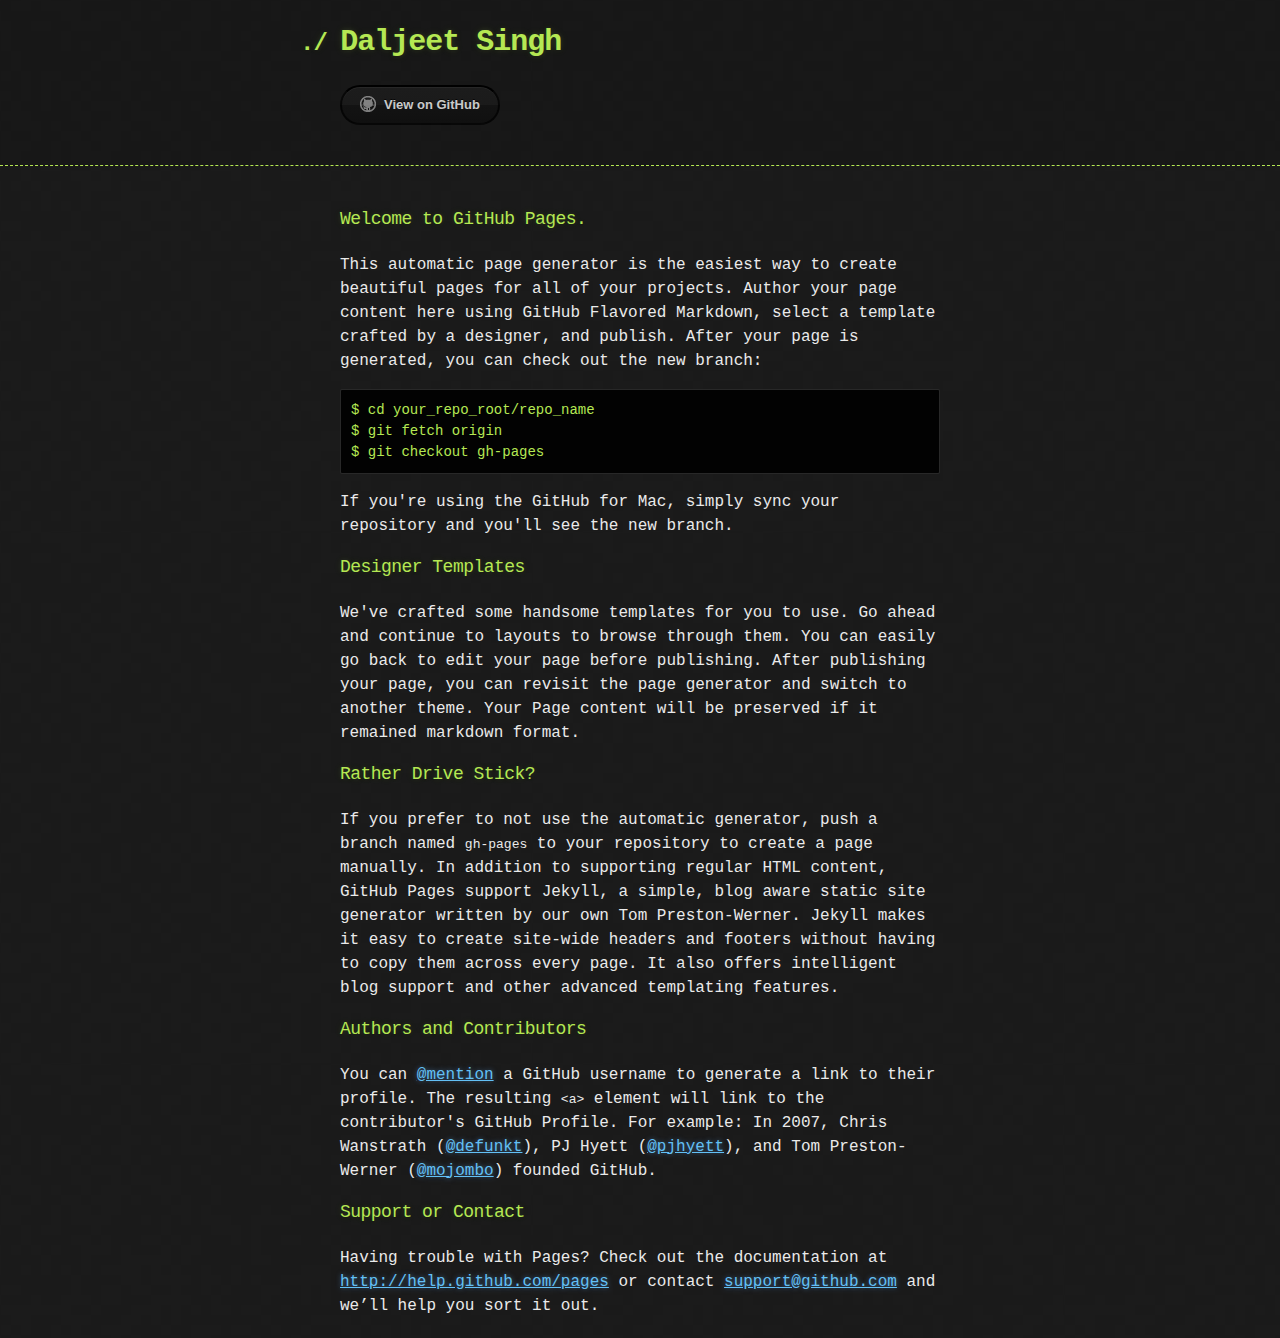
==== index.html @ 8e5ba6e2 "Replace master branch with page content via GitHub" ====
<!DOCTYPE html>
<html>
  <head>
    <meta charset='utf-8'>
    <meta http-equiv="X-UA-Compatible" content="chrome=1">

    <link rel="stylesheet" type="text/css" href="stylesheets/stylesheet.css" media="screen" />
    <link rel="stylesheet" type="text/css" href="stylesheets/pygment_trac.css" media="screen" />
    <link rel="stylesheet" type="text/css" href="stylesheets/print.css" media="print" />

    <title>Daljeet Singh by daljeet-singh</title>
  </head>

  <body>

    <header>
      <div class="container">
        <h1>Daljeet Singh</h1>
        <h2></h2>

        <section id="downloads">
          <a href="https://github.com/daljeet-singh" class="btn btn-github"><span class="icon"></span>View on GitHub</a>
        </section>
      </div>
    </header>

    <div class="container">
      <section id="main_content">
        <h3>
<a name="welcome-to-github-pages" class="anchor" href="#welcome-to-github-pages"><span class="octicon octicon-link"></span></a>Welcome to GitHub Pages.</h3>

<p>This automatic page generator is the easiest way to create beautiful pages for all of your projects. Author your page content here using GitHub Flavored Markdown, select a template crafted by a designer, and publish. After your page is generated, you can check out the new branch:</p>

<pre><code>$ cd your_repo_root/repo_name
$ git fetch origin
$ git checkout gh-pages
</code></pre>

<p>If you're using the GitHub for Mac, simply sync your repository and you'll see the new branch.</p>

<h3>
<a name="designer-templates" class="anchor" href="#designer-templates"><span class="octicon octicon-link"></span></a>Designer Templates</h3>

<p>We've crafted some handsome templates for you to use. Go ahead and continue to layouts to browse through them. You can easily go back to edit your page before publishing. After publishing your page, you can revisit the page generator and switch to another theme. Your Page content will be preserved if it remained markdown format.</p>

<h3>
<a name="rather-drive-stick" class="anchor" href="#rather-drive-stick"><span class="octicon octicon-link"></span></a>Rather Drive Stick?</h3>

<p>If you prefer to not use the automatic generator, push a branch named <code>gh-pages</code> to your repository to create a page manually. In addition to supporting regular HTML content, GitHub Pages support Jekyll, a simple, blog aware static site generator written by our own Tom Preston-Werner. Jekyll makes it easy to create site-wide headers and footers without having to copy them across every page. It also offers intelligent blog support and other advanced templating features.</p>

<h3>
<a name="authors-and-contributors" class="anchor" href="#authors-and-contributors"><span class="octicon octicon-link"></span></a>Authors and Contributors</h3>

<p>You can <a href="https://github.com/blog/821" class="user-mention">@mention</a> a GitHub username to generate a link to their profile. The resulting <code>&lt;a&gt;</code> element will link to the contributor's GitHub Profile. For example: In 2007, Chris Wanstrath (<a href="https://github.com/defunkt" class="user-mention">@defunkt</a>), PJ Hyett (<a href="https://github.com/pjhyett" class="user-mention">@pjhyett</a>), and Tom Preston-Werner (<a href="https://github.com/mojombo" class="user-mention">@mojombo</a>) founded GitHub.</p>

<h3>
<a name="support-or-contact" class="anchor" href="#support-or-contact"><span class="octicon octicon-link"></span></a>Support or Contact</h3>

<p>Having trouble with Pages? Check out the documentation at <a href="http://help.github.com/pages">http://help.github.com/pages</a> or contact <a href="mailto:support@github.com">support@github.com</a> and we’ll help you sort it out.</p>
      </section>
    </div>

    
  </body>
</html>
---- stylesheets/stylesheet.css ----
body {
  margin: 0;
  padding: 0;
  background: #151515 url("../images/bkg.png") 0 0;
  color: #eaeaea;
  font: 16px;
  line-height: 1.5;
  font-family: Monaco, "Bitstream Vera Sans Mono", "Lucida Console", Terminal, monospace;
}

/* General & 'Reset' Stuff */

.container {
  width: 90%;
  max-width: 600px;
  margin: 0 auto;
}

section {
  display: block;
  margin: 0 0 20px 0;
}

h1, h2, h3, h4, h5, h6 {
  margin: 0 0 20px;
}

li {
  line-height: 1.4 ;
}

/* Header, <header>
   header   - container
   h1       - project name
   h2       - project description
*/

header {
  background: rgba(0, 0, 0, 0.1);
  width: 100%;
  border-bottom: 1px dashed #b5e853;
  padding: 20px 0;
  margin: 0 0 40px 0;
}

header h1 {
  font-size: 30px;
  line-height: 1.5;
  margin: 0 0 0 -40px;
  font-weight: bold;
  font-family: Monaco, "Bitstream Vera Sans Mono", "Lucida Console", Terminal, monospace;
  color: #b5e853;
  text-shadow: 0 1px 1px rgba(0, 0, 0, 0.1),
               0 0 5px rgba(181, 232, 83, 0.1),
               0 0 10px rgba(181, 232, 83, 0.1);
  letter-spacing: -1px;
  -webkit-font-smoothing: antialiased;
}

header h1:before {
  content: "./ ";
  font-size: 24px;
}

header h2 {
  font-size: 18px;
  font-weight: 300;
  color: #666;
}

#downloads .btn {
  display: inline-block;
  text-align: center;
  margin: 0;
}

/* Main Content
*/

#main_content {
  width: 100%;
  -webkit-font-smoothing: antialiased;
}
section img {
  max-width: 100%
}

h1, h2, h3, h4, h5, h6 {
  font-weight: normal;
  font-family: Monaco, "Bitstream Vera Sans Mono", "Lucida Console", Terminal, monospace;
  color: #b5e853;
  letter-spacing: -0.03em;
  text-shadow: 0 1px 1px rgba(0, 0, 0, 0.1),
               0 0 5px rgba(181, 232, 83, 0.1),
               0 0 10px rgba(181, 232, 83, 0.1);
}

#main_content h1 {
  font-size: 30px;
}

#main_content h2 {
  font-size: 24px;
}

#main_content h3 {
  font-size: 18px;
}

#main_content h4 {
  font-size: 14px;
}

#main_content h5 {
  font-size: 12px;
  text-transform: uppercase;
  margin: 0 0 5px 0;
}

#main_content h6 {
  font-size: 12px;
  text-transform: uppercase;
  color: #999;
  margin: 0 0 5px 0;
}

dt {
  font-style: italic;
  font-weight: bold;
}

ul li {
  list-style: none;
}

ul li:before {
  content: ">>";
  font-family: Monaco, "Bitstream Vera Sans Mono", "Lucida Console", Terminal, monospace;
  font-size: 13px;
  color: #b5e853;
  margin-left: -37px;
  margin-right: 21px;
  line-height: 16px;
}

blockquote {
  color: #aaa;
  padding-left: 10px;
  border-left: 1px dotted #666;
}

pre {
  background: rgba(0, 0, 0, 0.9);
  border: 1px solid rgba(255, 255, 255, 0.15);
  padding: 10px;
  font-size: 14px;
  color: #b5e853;
  border-radius: 2px;
  -moz-border-radius: 2px;
  -webkit-border-radius: 2px;
  text-wrap: normal;
  overflow: auto;
  overflow-y: hidden;
}

table {
  width: 100%;
  margin: 0 0 20px 0;
}

th {
  text-align: left;
  border-bottom: 1px dashed #b5e853;
  padding: 5px 10px;
}

td {
  padding: 5px 10px;
}

hr {
  height: 0;
  border: 0;
  border-bottom: 1px dashed #b5e853;
  color: #b5e853;
}

/* Buttons
*/

.btn {
  display: inline-block;
  background: -webkit-linear-gradient(top, rgba(40, 40, 40, 0.3), rgba(35, 35, 35, 0.3) 50%, rgba(10, 10, 10, 0.3) 50%, rgba(0, 0, 0, 0.3));
  padding: 8px 18px;
  border-radius: 50px;
  border: 2px solid rgba(0, 0, 0, 0.7);
  border-bottom: 2px solid rgba(0, 0, 0, 0.7);
  border-top: 2px solid rgba(0, 0, 0, 1);
  color: rgba(255, 255, 255, 0.8);
  font-family: Helvetica, Arial, sans-serif;
  font-weight: bold;
  font-size: 13px;
  text-decoration: none;
  text-shadow: 0 -1px 0 rgba(0, 0, 0, 0.75);
  box-shadow: inset 0 1px 0 rgba(255, 255, 255, 0.05);
}

.btn:hover {
  background: -webkit-linear-gradient(top, rgba(40, 40, 40, 0.6), rgba(35, 35, 35, 0.6) 50%, rgba(10, 10, 10, 0.8) 50%, rgba(0, 0, 0, 0.8));
}

.btn .icon {
  display: inline-block;
  width: 16px;
  height: 16px;
  margin: 1px 8px 0 0;
  float: left;
}

.btn-github .icon {
  opacity: 0.6;
  background: url("../images/blacktocat.png") 0 0 no-repeat;
}

/* Links
   a, a:hover, a:visited
*/

a {
  color: #63c0f5;
  text-shadow: 0 0 5px rgba(104, 182, 255, 0.5);
}

/* Clearfix */

.cf:before, .cf:after {
  content:"";
  display:table;
}

.cf:after {
  clear:both;
}

.cf {
  zoom:1;
}
---- stylesheets/pygment_trac.css ----
.highlight .c { color: #999988; font-style: italic } /* Comment */
.highlight .err { color: #a61717; background-color: #e3d2d2 } /* Error */
.highlight .k { font-weight: bold } /* Keyword */
.highlight .o { font-weight: bold } /* Operator */
.highlight .cm { color: #999988; font-style: italic } /* Comment.Multiline */
.highlight .cp { color: #999999; font-weight: bold } /* Comment.Preproc */
.highlight .c1 { color: #999988; font-style: italic } /* Comment.Single */
.highlight .cs { color: #999999; font-weight: bold; font-style: italic } /* Comment.Special */
.highlight .gd { color: #000000; background-color: #ffdddd } /* Generic.Deleted */
.highlight .gd .x { color: #000000; background-color: #ffaaaa } /* Generic.Deleted.Specific */
.highlight .ge { font-style: italic } /* Generic.Emph */
.highlight .gr { color: #aa0000 } /* Generic.Error */
.highlight .gh { color: #999999 } /* Generic.Heading */
.highlight .gi { color: #000000; background-color: #ddffdd } /* Generic.Inserted */
.highlight .gi .x { color: #000000; background-color: #aaffaa } /* Generic.Inserted.Specific */
.highlight .go { color: #888888 } /* Generic.Output */
.highlight .gp { color: #555555 } /* Generic.Prompt */
.highlight .gs { font-weight: bold } /* Generic.Strong */
.highlight .gu { color: #800080; font-weight: bold; } /* Generic.Subheading */
.highlight .gt { color: #aa0000 } /* Generic.Traceback */
.highlight .kc { font-weight: bold } /* Keyword.Constant */
.highlight .kd { font-weight: bold } /* Keyword.Declaration */
.highlight .kn { font-weight: bold } /* Keyword.Namespace */
.highlight .kp { font-weight: bold } /* Keyword.Pseudo */
.highlight .kr { font-weight: bold } /* Keyword.Reserved */
.highlight .kt { color: #445588; font-weight: bold } /* Keyword.Type */
.highlight .m { color: #009999 } /* Literal.Number */
.highlight .s { color: #d14 } /* Literal.String */
.highlight .na { color: #008080 } /* Name.Attribute */
.highlight .nb { color: #0086B3 } /* Name.Builtin */
.highlight .nc { color: #445588; font-weight: bold } /* Name.Class */
.highlight .no { color: #008080 } /* Name.Constant */
.highlight .ni { color: #800080 } /* Name.Entity */
.highlight .ne { color: #990000; font-weight: bold } /* Name.Exception */
.highlight .nf { color: #990000; font-weight: bold } /* Name.Function */
.highlight .nn { color: #555555 } /* Name.Namespace */
.highlight .nt { color: #CBDFFF } /* Name.Tag */
.highlight .nv { color: #008080 } /* Name.Variable */
.highlight .ow { font-weight: bold } /* Operator.Word */
.highlight .w { color: #bbbbbb } /* Text.Whitespace */
.highlight .mf { color: #009999 } /* Literal.Number.Float */
.highlight .mh { color: #009999 } /* Literal.Number.Hex */
.highlight .mi { color: #009999 } /* Literal.Number.Integer */
.highlight .mo { color: #009999 } /* Literal.Number.Oct */
.highlight .sb { color: #d14 } /* Literal.String.Backtick */
.highlight .sc { color: #d14 } /* Literal.String.Char */
.highlight .sd { color: #d14 } /* Literal.String.Doc */
.highlight .s2 { color: #d14 } /* Literal.String.Double */
.highlight .se { color: #d14 } /* Literal.String.Escape */
.highlight .sh { color: #d14 } /* Literal.String.Heredoc */
.highlight .si { color: #d14 } /* Literal.String.Interpol */
.highlight .sx { color: #d14 } /* Literal.String.Other */
.highlight .sr { color: #009926 } /* Literal.String.Regex */
.highlight .s1 { color: #d14 } /* Literal.String.Single */
.highlight .ss { color: #990073 } /* Literal.String.Symbol */
.highlight .bp { color: #999999 } /* Name.Builtin.Pseudo */
.highlight .vc { color: #008080 } /* Name.Variable.Class */
.highlight .vg { color: #008080 } /* Name.Variable.Global */
.highlight .vi { color: #008080 } /* Name.Variable.Instance */
.highlight .il { color: #009999 } /* Literal.Number.Integer.Long */

.type-csharp .highlight .k { color: #0000FF }
.type-csharp .highlight .kt { color: #0000FF }
.type-csharp .highlight .nf { color: #000000; font-weight: normal }
.type-csharp .highlight .nc { color: #2B91AF }
.type-csharp .highlight .nn { color: #000000 }
.type-csharp .highlight .s { color: #A31515 }
.type-csharp .highlight .sc { color: #A31515 }
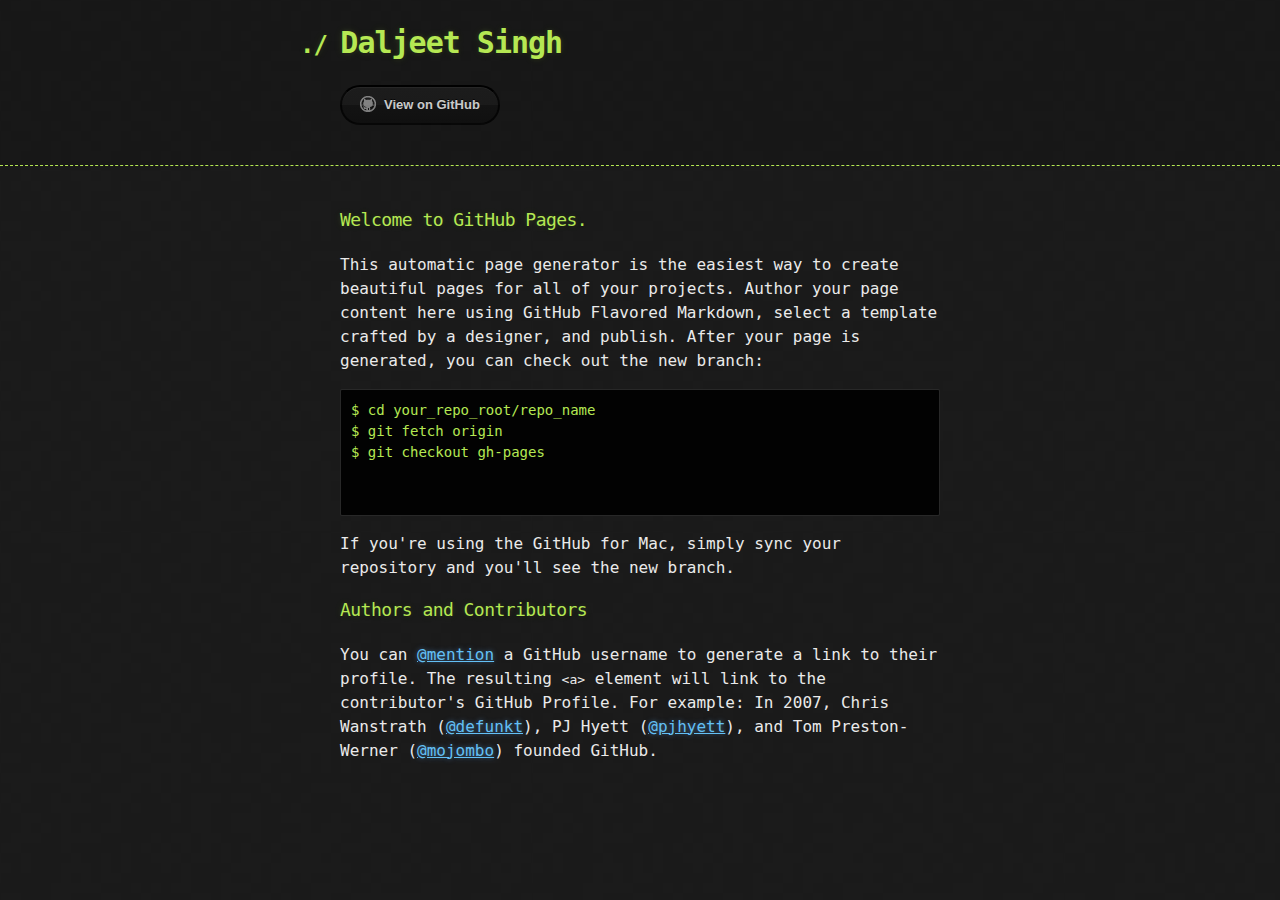
==== commit 103d176a: "index page." ====
--- a/index.html
+++ b/index.html
@@ -1,65 +1,43 @@
 <!DOCTYPE html>
-<html>
-  <head>
-    <meta charset='utf-8'>
-    <meta http-equiv="X-UA-Compatible" content="chrome=1">
-
-    <link rel="stylesheet" type="text/css" href="stylesheets/stylesheet.css" media="screen" />
-    <link rel="stylesheet" type="text/css" href="stylesheets/pygment_trac.css" media="screen" />
-    <link rel="stylesheet" type="text/css" href="stylesheets/print.css" media="print" />
-
-    <title>Daljeet Singh by daljeet-singh</title>
-  </head>
-
-  <body>
-
-    <header>
-      <div class="container">
-        <h1>Daljeet Singh</h1>
-        <h2></h2>
-
-        <section id="downloads">
-          <a href="https://github.com/daljeet-singh" class="btn btn-github"><span class="icon"></span>View on GitHub</a>
-        </section>
-      </div>
-    </header>
-
-    <div class="container">
-      <section id="main_content">
-        <h3>
-<a name="welcome-to-github-pages" class="anchor" href="#welcome-to-github-pages"><span class="octicon octicon-link"></span></a>Welcome to GitHub Pages.</h3>
-
-<p>This automatic page generator is the easiest way to create beautiful pages for all of your projects. Author your page content here using GitHub Flavored Markdown, select a template crafted by a designer, and publish. After your page is generated, you can check out the new branch:</p>
-
-<pre><code>$ cd your_repo_root/repo_name
+	<html>
+		<head>
+			<meta charset='utf-8'>
+			<meta http-equiv="X-UA-Compatible" content="chrome=1">
+			<link rel="stylesheet" type="text/css" href="stylesheets/stylesheet.css" media="screen" />
+			<link rel="stylesheet" type="text/css" href="stylesheets/pygment_trac.css" media="screen" />
+			<link rel="stylesheet" type="text/css" href="stylesheets/print.css" media="print" />
+			<title>Daljeet Singh by daljeet-singh</title>
+		</head>
+		<body>
+			<header>
+				<div class="container">
+					<h1>Daljeet Singh</h1>
+					<h2></h2>
+					<section id="downloads">
+						<a href="https://github.com/daljeet-singh" class="btn btn-github"><span class="icon"></span>View on GitHub</a>
+					</section>
+				</div>
+			</header>
+			<div class="container">
+				<section id="main_content">
+					<h3>
+						<a name="welcome-to-github-pages" class="anchor" href="#welcome-to-github-pages"><span class="octicon octicon-link"></span></a>Welcome to GitHub Pages.
+					</h3>
+					<p>This automatic page generator is the easiest way to create beautiful pages for all of your projects. Author your page content here using GitHub Flavored Markdown, select a template crafted by a designer, and publish. After your page is generated, you can check out the new branch:</p>
+					<pre>
+<code>$ cd your_repo_root/repo_name
 $ git fetch origin
 $ git checkout gh-pages
-</code></pre>
-
-<p>If you're using the GitHub for Mac, simply sync your repository and you'll see the new branch.</p>
-
-<h3>
-<a name="designer-templates" class="anchor" href="#designer-templates"><span class="octicon octicon-link"></span></a>Designer Templates</h3>
-
-<p>We've crafted some handsome templates for you to use. Go ahead and continue to layouts to browse through them. You can easily go back to edit your page before publishing. After publishing your page, you can revisit the page generator and switch to another theme. Your Page content will be preserved if it remained markdown format.</p>
-
-<h3>
-<a name="rather-drive-stick" class="anchor" href="#rather-drive-stick"><span class="octicon octicon-link"></span></a>Rather Drive Stick?</h3>
-
-<p>If you prefer to not use the automatic generator, push a branch named <code>gh-pages</code> to your repository to create a page manually. In addition to supporting regular HTML content, GitHub Pages support Jekyll, a simple, blog aware static site generator written by our own Tom Preston-Werner. Jekyll makes it easy to create site-wide headers and footers without having to copy them across every page. It also offers intelligent blog support and other advanced templating features.</p>
-
-<h3>
+</code>
+					</pre>
+					<p>If you're using the GitHub for Mac, simply sync your repository and you'll see the new branch.</p>
+					<h3>
 <a name="authors-and-contributors" class="anchor" href="#authors-and-contributors"><span class="octicon octicon-link"></span></a>Authors and Contributors</h3>
 
 <p>You can <a href="https://github.com/blog/821" class="user-mention">@mention</a> a GitHub username to generate a link to their profile. The resulting <code>&lt;a&gt;</code> element will link to the contributor's GitHub Profile. For example: In 2007, Chris Wanstrath (<a href="https://github.com/defunkt" class="user-mention">@defunkt</a>), PJ Hyett (<a href="https://github.com/pjhyett" class="user-mention">@pjhyett</a>), and Tom Preston-Werner (<a href="https://github.com/mojombo" class="user-mention">@mojombo</a>) founded GitHub.</p>
 
 <h3>
-<a name="support-or-contact" class="anchor" href="#support-or-contact"><span class="octicon octicon-link"></span></a>Support or Contact</h3>
-
-<p>Having trouble with Pages? Check out the documentation at <a href="http://help.github.com/pages">http://help.github.com/pages</a> or contact <a href="mailto:support@github.com">support@github.com</a> and we’ll help you sort it out.</p>
-      </section>
-    </div>
-
-    
-  </body>
-</html>+				</section>
+			</div>
+		</body>
+	</html>
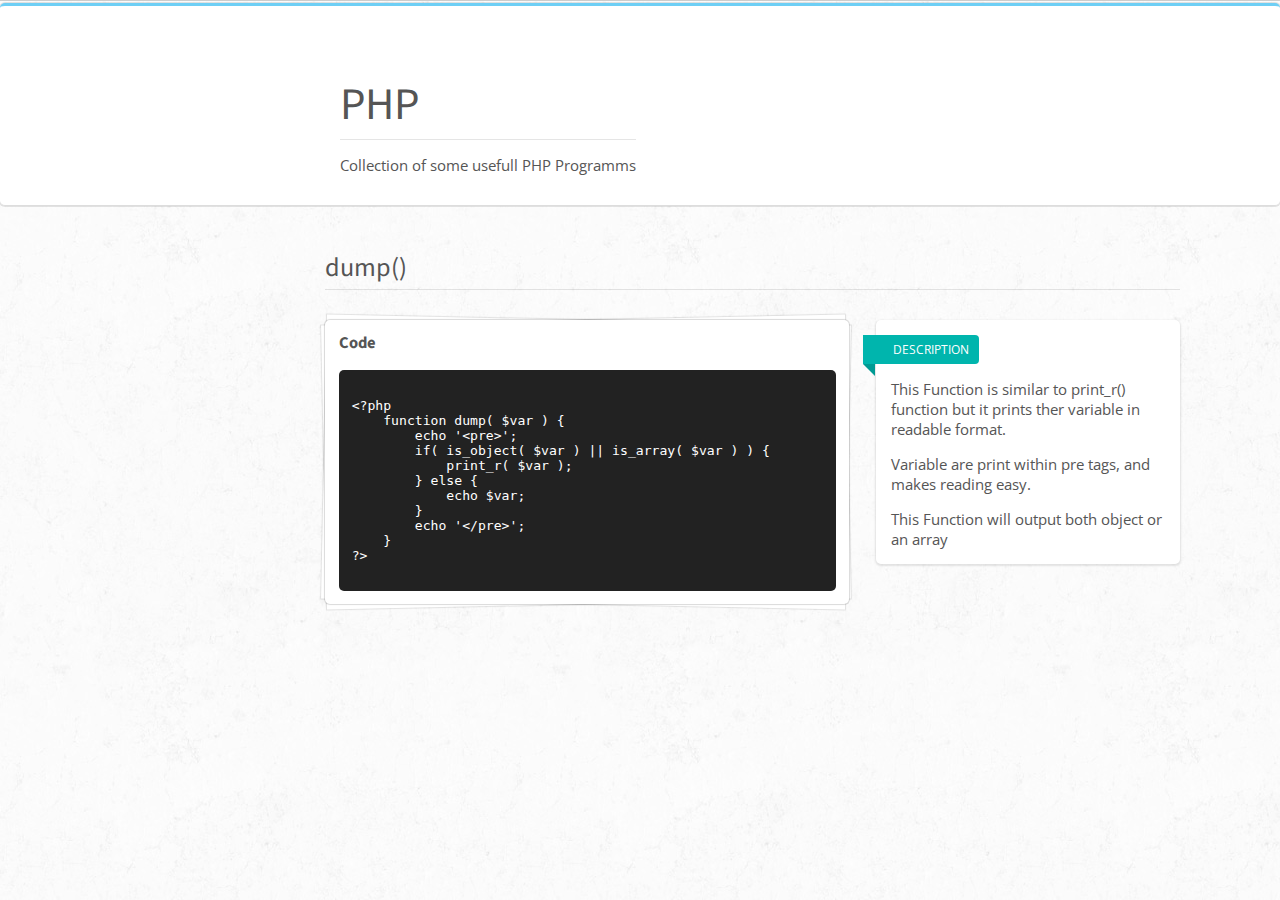
==== commit 68dff214: "Design Change, added Semantic." ====
--- a/index.html
+++ b/index.html
@@ -1,43 +1,77 @@
 <!DOCTYPE html>
-	<html>
-		<head>
-			<meta charset='utf-8'>
-			<meta http-equiv="X-UA-Compatible" content="chrome=1">
-			<link rel="stylesheet" type="text/css" href="stylesheets/stylesheet.css" media="screen" />
-			<link rel="stylesheet" type="text/css" href="stylesheets/pygment_trac.css" media="screen" />
-			<link rel="stylesheet" type="text/css" href="stylesheets/print.css" media="print" />
-			<title>Daljeet Singh by daljeet-singh</title>
-		</head>
-		<body>
-			<header>
-				<div class="container">
-					<h1>Daljeet Singh</h1>
-					<h2></h2>
-					<section id="downloads">
-						<a href="https://github.com/daljeet-singh" class="btn btn-github"><span class="icon"></span>View on GitHub</a>
-					</section>
-				</div>
-			</header>
-			<div class="container">
-				<section id="main_content">
-					<h3>
-						<a name="welcome-to-github-pages" class="anchor" href="#welcome-to-github-pages"><span class="octicon octicon-link"></span></a>Welcome to GitHub Pages.
-					</h3>
-					<p>This automatic page generator is the easiest way to create beautiful pages for all of your projects. Author your page content here using GitHub Flavored Markdown, select a template crafted by a designer, and publish. After your page is generated, you can check out the new branch:</p>
-					<pre>
-<code>$ cd your_repo_root/repo_name
-$ git fetch origin
-$ git checkout gh-pages
+<html>
+    <head>
+        <meta charset='utf-8'>
+        <meta http-equiv="X-UA-Compatible" content="IE=edge,chrome=1" />
+        <meta name="viewport" content="width=device-width, initial-scale=1.0, maximum-scale=1.0">
+        <link href='http://fonts.googleapis.com/css?family=Source+Sans+Pro:400,700|Open+Sans:300italic,400,300,700' rel='stylesheet' type='text/css'>
+        <link rel="stylesheet" type="text/css" href="semantic/packaged/css/semantic.css">
+        <link rel="stylesheet" type="text/css" href="semantic/packaged/css/custom.css">
+        <script src="http://cdnjs.cloudflare.com/ajax/libs/jquery/2.0.3/jquery.js"></script>
+        <script src="semantic/packaged/javascript/semantic.js"></script>
+        <script src="semantic/packaged/javascript/custom.js"></script>
+
+        <link rel="stylesheet" type="text/css" href="stylesheets/print.css" media="print" />
+        <title>Daljeet Singh</title>
+    </head>
+    <body id="example" class="feed">
+        <div class="ui top attached progress">
+            <div class="bar"></div>
+        </div>
+        <div class="ui blue segment">
+            <div class="container">
+                <div class="introduction">
+                    <h1 class="ui dividing header">   
+                        PHP
+                    </h1>
+                    <p>Collection of some usefull PHP Programms</p>
+                </div>
+            </div>
+        </div>
+        <div class="main container">
+            <h2 class="ui dividing header">dump()</h2>
+            <div class="example">
+                <div class="ui grid">
+                    <div class="ten wide column">
+                        <div class="ui small piled feed segment">
+                            <h4 class="ui header">Code</h4>
+                            <div class="ui inverted segment">
+<pre>
+<code>
+&lt;?php
+    function dump( $var ) {
+        echo '&lt;pre&gt;';
+        if( is_object( $var ) || is_array( $var ) ) {
+            print_r( $var );
+        } else {
+            echo $var;
+        }
+        echo '&lt;/pre&gt;';
+    }
+?&gt;
 </code>
-					</pre>
-					<p>If you're using the GitHub for Mac, simply sync your repository and you'll see the new branch.</p>
-					<h3>
-<a name="authors-and-contributors" class="anchor" href="#authors-and-contributors"><span class="octicon octicon-link"></span></a>Authors and Contributors</h3>
-
-<p>You can <a href="https://github.com/blog/821" class="user-mention">@mention</a> a GitHub username to generate a link to their profile. The resulting <code>&lt;a&gt;</code> element will link to the contributor's GitHub Profile. For example: In 2007, Chris Wanstrath (<a href="https://github.com/defunkt" class="user-mention">@defunkt</a>), PJ Hyett (<a href="https://github.com/pjhyett" class="user-mention">@pjhyett</a>), and Tom Preston-Werner (<a href="https://github.com/mojombo" class="user-mention">@mojombo</a>) founded GitHub.</p>
-
-<h3>
-				</section>
-			</div>
-		</body>
-	</html>
+</pre>
+                            </div>
+                        </div>
+                    </div>
+                    <div class="six wide column">
+                        <div class="column">
+                            <div class="ui raised segment">
+                                <div class="ui teal ribbon label">Description</div>
+                                <p>
+                                    This Function is similar to print_r() function but it prints ther variable in readable format.
+                                </p>
+                                <p>
+                                    Variable are print within pre tags, and makes reading easy.
+                                </p>
+                                <p>
+                                    This Function will output both object or an array
+                                </p>
+                            </div>
+                        </div>
+                    </div>
+                </div>
+            </div>
+        </div>
+    </body>
+</html>
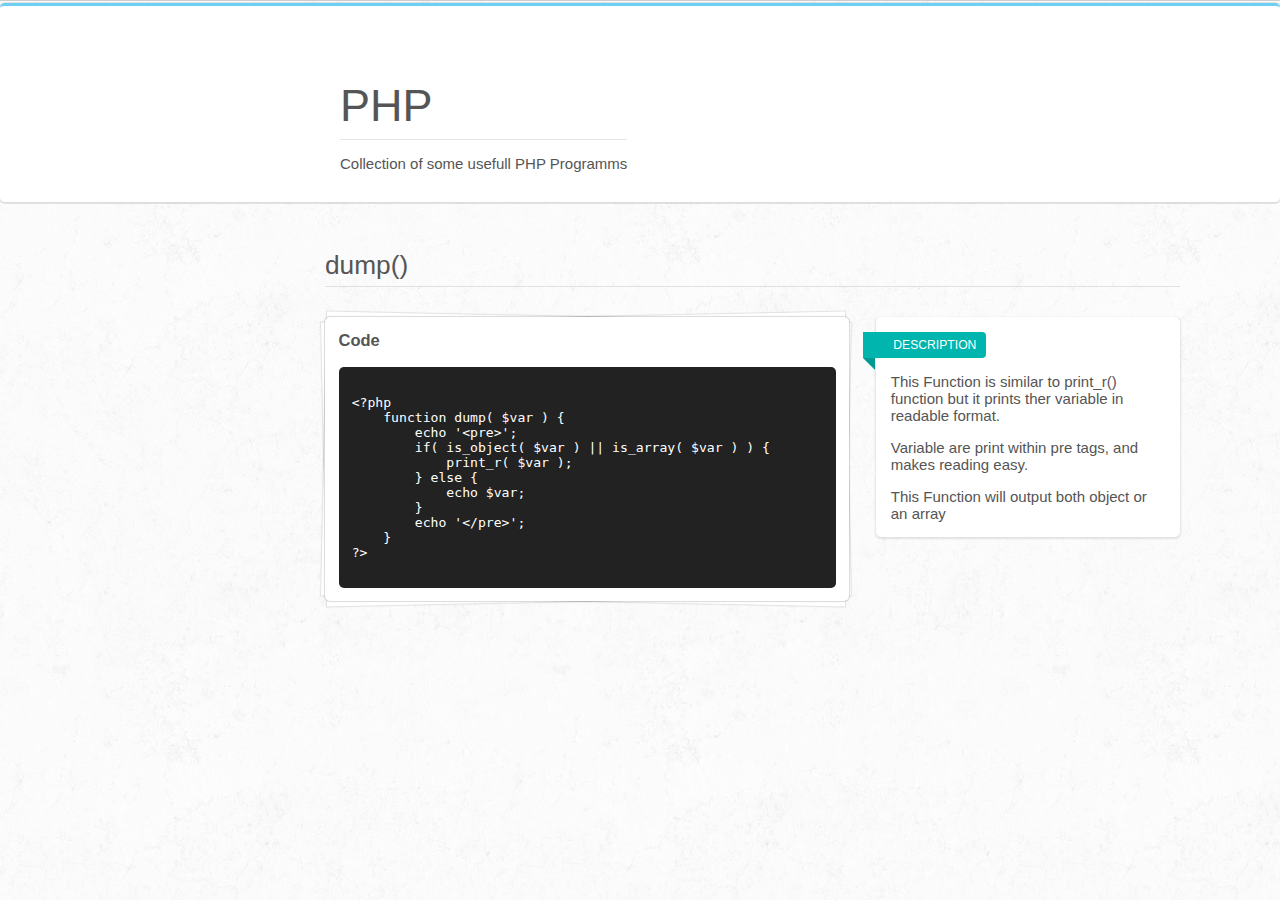
==== commit 08b79f2d: "all" ====
--- a/index.html
+++ b/index.html
@@ -4,10 +4,10 @@
         <meta charset='utf-8'>
         <meta http-equiv="X-UA-Compatible" content="IE=edge,chrome=1" />
         <meta name="viewport" content="width=device-width, initial-scale=1.0, maximum-scale=1.0">
-        <link href='http://fonts.googleapis.com/css?family=Source+Sans+Pro:400,700|Open+Sans:300italic,400,300,700' rel='stylesheet' type='text/css'>
+        <link href='stylesheets/googlefont.css' rel='stylesheet' type='text/css'>
         <link rel="stylesheet" type="text/css" href="semantic/packaged/css/semantic.css">
         <link rel="stylesheet" type="text/css" href="semantic/packaged/css/custom.css">
-        <script src="http://cdnjs.cloudflare.com/ajax/libs/jquery/2.0.3/jquery.js"></script>
+        <script src="javascripts/j2.js"></script>
         <script src="semantic/packaged/javascript/semantic.js"></script>
         <script src="semantic/packaged/javascript/custom.js"></script>
 
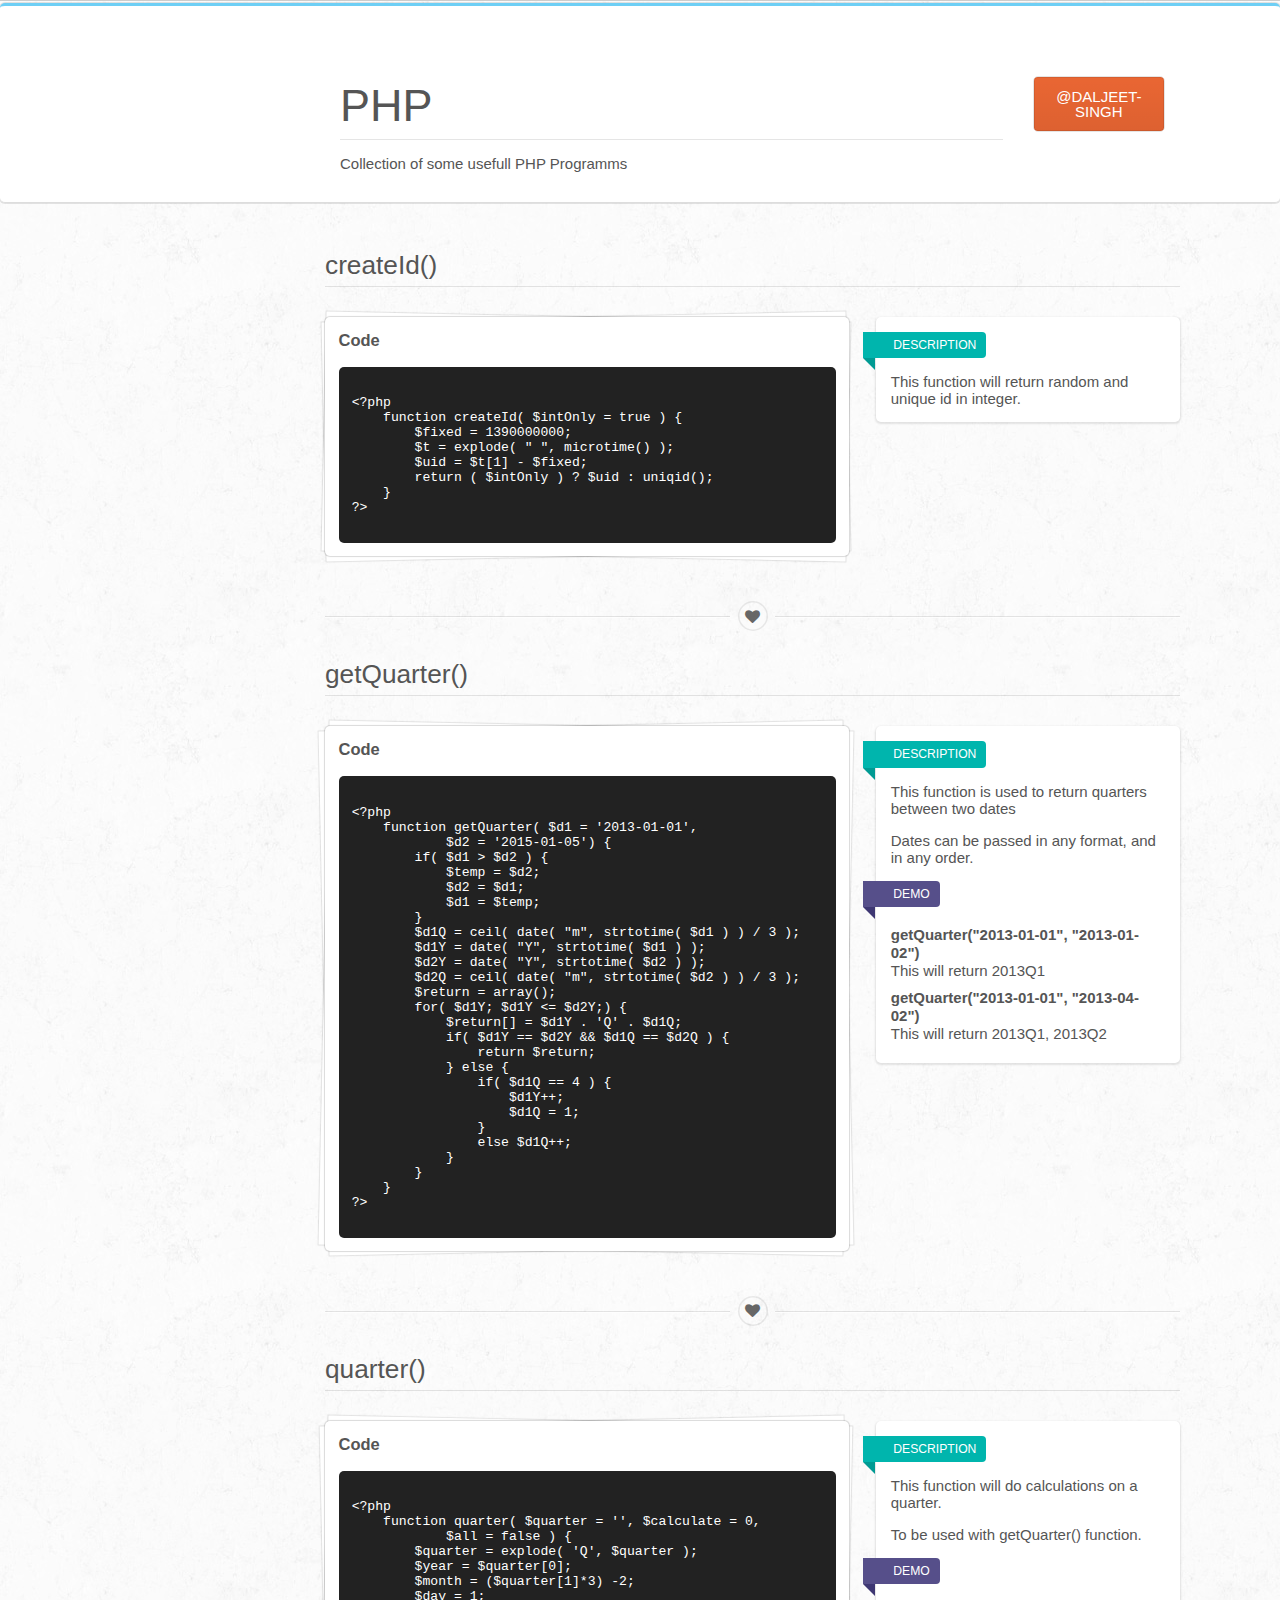
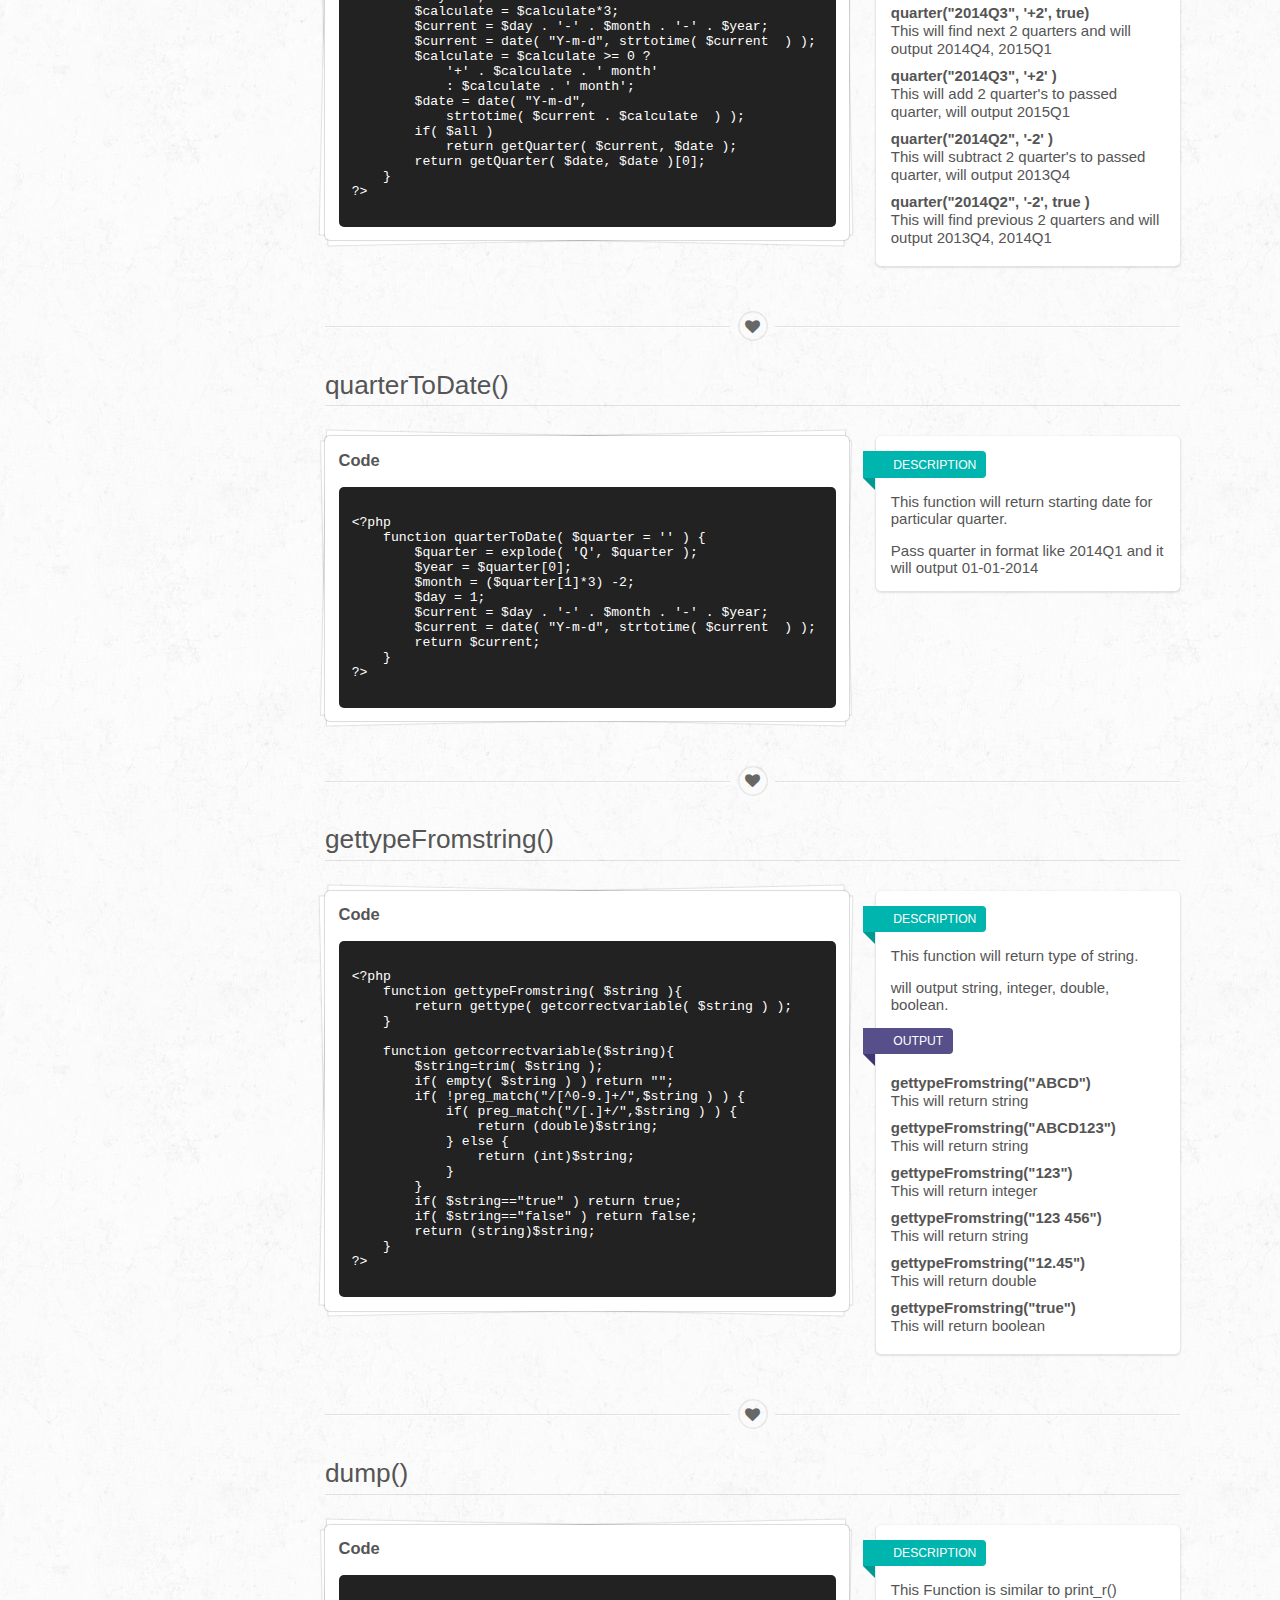
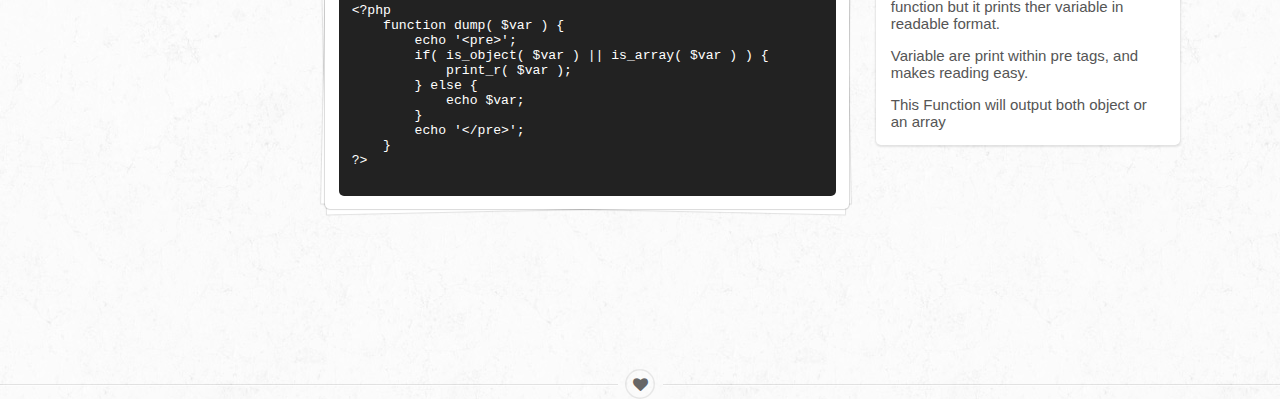
==== commit 7c2b1144: "New Functions." ====
--- a/index.html
+++ b/index.html
@@ -26,9 +26,333 @@
                     </h1>
                     <p>Collection of some usefull PHP Programms</p>
                 </div>
+                <div class="advertisement">
+                    <div id="carbonads-container">
+                        <div class="carbonad">
+                            <a class="ui orange button" href="http://www.github.com/daljeet-singh">@daljeet-singh</a>
+                        </div>
+                    </div>
+                </div>
             </div>
         </div>
         <div class="main container">
+
+            <h2 class="ui dividing header">createId()</h2>
+            <div class="example">
+                <div class="ui grid">
+                    <div class="ten wide column">
+                        <div class="ui small piled feed segment">
+                            <h4 class="ui header">Code</h4>
+                            <div class="ui inverted segment">
+<pre>
+<code>
+&lt;?php
+    function createId( $intOnly = true ) {
+        $fixed = 1390000000;
+        $t = explode( " ", microtime() );
+        $uid = $t[1] - $fixed;
+        return ( $intOnly ) ? $uid : uniqid();
+    }
+?&gt;
+</code>
+</pre>
+                            </div>
+                        </div>
+                    </div>
+                    <div class="six wide column">
+                        <div class="column">
+                            <div class="ui raised segment">
+                                <div class="ui teal ribbon label">Description</div>
+                                <p>This function will return random and unique id in integer.</p>
+                            </div>
+                        </div>
+                    </div>
+                </div>
+            </div>
+
+            <div class="ui horizontal icon divider">
+                <i class="circular heart icon outline"></i>
+            </div>
+
+            <h2 class="ui dividing header">getQuarter()</h2>
+            <div class="example">
+                <div class="ui grid">
+                    <div class="ten wide column">
+                        <div class="ui small piled feed segment">
+                            <h4 class="ui header">Code</h4>
+                            <div class="ui inverted segment">
+<pre>
+<code>
+&lt;?php
+    function getQuarter( $d1 = '2013-01-01',
+            $d2 = '2015-01-05') {
+        if( $d1 > $d2 ) {
+            $temp = $d2;
+            $d2 = $d1;
+            $d1 = $temp;
+        }
+        $d1Q = ceil( date( "m", strtotime( $d1 ) ) / 3 );
+        $d1Y = date( "Y", strtotime( $d1 ) );
+        $d2Y = date( "Y", strtotime( $d2 ) );
+        $d2Q = ceil( date( "m", strtotime( $d2 ) ) / 3 );
+        $return = array();
+        for( $d1Y; $d1Y &lt;= $d2Y;) {
+            $return[] = $d1Y . 'Q' . $d1Q;
+            if( $d1Y == $d2Y && $d1Q == $d2Q ) {
+                return $return;
+            } else {
+                if( $d1Q == 4 ) {
+                    $d1Y++;
+                    $d1Q = 1;
+                }
+                else $d1Q++;
+            }
+        }
+    }
+?&gt;
+</code>
+</pre>
+                            </div>
+                        </div>
+                    </div>
+                    <div class="six wide column">
+                        <div class="column">
+                            <div class="ui raised segment">
+                                <div class="ui teal ribbon label">Description</div>
+                                <p>This function is used to return quarters between two dates</p>
+                                <p>Dates can be passed in any format, and in any order.</p>
+                                <div class="ui purple ribbon label">Demo</div>
+                                <div class="ui animated list">
+                                    <div class="item">
+                                        <div class="content">
+                                            <div class="header">getQuarter("2013-01-01", "2013-01-02")</div>
+                                            This will return 2013Q1
+                                         </div>
+                                    </div>
+                                    <div class="item">
+                                        <div class="content">
+                                            <div class="header">getQuarter("2013-01-01", "2013-04-02")</div>
+                                            This will return 2013Q1, 2013Q2
+                                         </div>
+                                    </div>
+                                </div>
+                            </div>
+                        </div>
+                    </div>
+                </div>
+            </div>
+
+            <div class="ui horizontal icon divider">
+                <i class="circular heart icon outline"></i>
+            </div>
+
+            <h2 class="ui dividing header">quarter()</h2>
+            <div class="example">
+                <div class="ui grid">
+                    <div class="ten wide column">
+                        <div class="ui small piled feed segment">
+                            <h4 class="ui header">Code</h4>
+                            <div class="ui inverted segment">
+<pre>
+<code>
+&lt;?php
+    function quarter( $quarter = '', $calculate = 0,
+            $all = false ) {
+        $quarter = explode( 'Q', $quarter );
+        $year = $quarter[0];
+        $month = ($quarter[1]*3) -2;
+        $day = 1;
+        $calculate = $calculate*3;
+        $current = $day . '-' . $month . '-' . $year;
+        $current = date( "Y-m-d", strtotime( $current  ) );
+        $calculate = $calculate >= 0 ?  
+            '+' . $calculate . ' month' 
+            : $calculate . ' month';
+        $date = date( "Y-m-d", 
+            strtotime( $current . $calculate  ) );
+        if( $all )
+            return getQuarter( $current, $date );
+        return getQuarter( $date, $date )[0];
+    }
+?&gt;
+</code>
+</pre>
+                            </div>
+                        </div>
+                    </div>
+                    <div class="six wide column">
+                        <div class="column">
+                            <div class="ui raised segment">
+                                <div class="ui teal ribbon label">Description</div>
+                                <p>This function will do calculations on a quarter.</p>
+                                <p>To be used with getQuarter() function.</p>
+                                <div class="ui purple ribbon label">Demo</div>
+                                <div class="ui animated list">
+                                    <div class="item">
+                                        <div class="content">
+                                            <div class="header">quarter("2014Q3", '+2', true)</div>
+                                            This will find next 2 quarters and will output 2014Q4, 2015Q1
+                                         </div>
+                                    </div>
+                                    <div class="item">
+                                        <div class="content">
+                                            <div class="header">quarter("2014Q3", '+2' )</div>
+                                            This will add 2 quarter's to passed quarter, will output 2015Q1
+                                         </div>
+                                    </div>
+                                    <div class="item">
+                                        <div class="content">
+                                            <div class="header">quarter("2014Q2", '-2' )</div>
+                                            This will subtract 2 quarter's to passed quarter, will output 2013Q4
+                                         </div>
+                                    </div>
+                                    <div class="item">
+                                        <div class="content">
+                                            <div class="header">quarter("2014Q2", '-2', true )</div>
+                                            This will find previous 2 quarters and will output 2013Q4, 2014Q1
+                                         </div>
+                                    </div>
+                                </div>
+                            </div>
+                        </div>
+                    </div>
+                </div>
+            </div>
+
+            <div class="ui horizontal icon divider">
+                <i class="circular heart icon outline"></i>
+            </div>
+
+            <h2 class="ui dividing header">quarterToDate()</h2>
+            <div class="example">
+                <div class="ui grid">
+                    <div class="ten wide column">
+                        <div class="ui small piled feed segment">
+                            <h4 class="ui header">Code</h4>
+                            <div class="ui inverted segment">
+<pre>
+<code>
+&lt;?php
+    function quarterToDate( $quarter = '' ) {
+        $quarter = explode( 'Q', $quarter );
+        $year = $quarter[0];
+        $month = ($quarter[1]*3) -2;
+        $day = 1;
+        $current = $day . '-' . $month . '-' . $year;
+        $current = date( "Y-m-d", strtotime( $current  ) );
+        return $current;
+    }
+?&gt;
+</code>
+</pre>
+                            </div>
+                        </div>
+                    </div>
+                    <div class="six wide column">
+                        <div class="column">
+                            <div class="ui raised segment">
+                                <div class="ui teal ribbon label">Description</div>
+                                <p>This function will return starting date for particular quarter.</p>
+                                <p>Pass quarter in format like 2014Q1 and it will output 01-01-2014</p>
+                            </div>
+                        </div>
+                    </div>
+                </div>
+            </div>
+
+            <div class="ui horizontal icon divider">
+                <i class="circular heart icon outline"></i>
+            </div>
+
+            <h2 class="ui dividing header">gettypeFromstring()</h2>
+            <div class="example">
+                <div class="ui grid">
+                    <div class="ten wide column">
+                        <div class="ui small piled feed segment">
+                            <h4 class="ui header">Code</h4>
+                            <div class="ui inverted segment">
+<pre>
+<code>
+&lt;?php
+    function gettypeFromstring( $string ){
+        return gettype( getcorrectvariable( $string ) );
+    }
+
+    function getcorrectvariable($string){
+        $string=trim( $string );
+        if( empty( $string ) ) return "";
+        if( !preg_match("/[^0-9.]+/",$string ) ) {
+            if( preg_match("/[.]+/",$string ) ) {
+                return (double)$string;
+            } else {
+                return (int)$string;
+            }
+        }
+        if( $string=="true" ) return true;
+        if( $string=="false" ) return false;
+        return (string)$string;
+    }
+?&gt;
+</code>
+</pre>
+                            </div>
+                        </div>
+                    </div>
+                    <div class="six wide column">
+                        <div class="column">
+                            <div class="ui raised segment">
+                                <div class="ui teal ribbon label">Description</div>
+                                <p>This function will return type of string.</p>
+                                <p>will output string, integer, double, boolean.</p>
+                                <div class="ui purple ribbon label">Output</div>
+                                <div class="ui animated list">
+                                    <div class="item">
+                                        <div class="content">
+                                            <div class="header">gettypeFromstring("ABCD")</div>
+                                            This will return string
+                                         </div>
+                                    </div>
+                                    <div class="item">
+                                        <div class="content">
+                                            <div class="header">gettypeFromstring("ABCD123")</div>
+                                            This will return string
+                                         </div>
+                                    </div>
+                                    <div class="item">
+                                        <div class="content">
+                                            <div class="header">gettypeFromstring("123")</div>
+                                            This will return integer
+                                         </div>
+                                    </div>
+                                    <div class="item">
+                                        <div class="content">
+                                            <div class="header">gettypeFromstring("123 456")</div>
+                                            This will return string
+                                         </div>
+                                    </div>
+                                    <div class="item">
+                                        <div class="content">
+                                            <div class="header">gettypeFromstring("12.45")</div>
+                                            This will return double
+                                         </div>
+                                    </div>
+                                    <div class="item">
+                                        <div class="content">
+                                            <div class="header">gettypeFromstring("true")</div>
+                                            This will return boolean
+                                         </div>
+                                    </div>
+                                </div>
+                            </div>
+                        </div>
+                    </div>
+                </div>
+            </div>
+
+            <div class="ui horizontal icon divider">
+                <i class="circular heart icon outline"></i>
+            </div>
+
             <h2 class="ui dividing header">dump()</h2>
             <div class="example">
                 <div class="ui grid">
@@ -73,5 +397,8 @@
                 </div>
             </div>
         </div>
+        <div class="ui horizontal icon divider">
+            <i class="circular heart icon outline"></i>
+        </div>
     </body>
 </html>
--- a/stylesheets/googlefont.css
+++ b/stylesheets/googlefont.css
@@ -0,0 +1,36 @@
+@font-face {
+  font-family: 'Open Sans';
+  font-style: normal;
+  font-weight: 300;
+  src: local('Open Sans Light'), local('OpenSans-Light'), url(http://themes.googleusercontent.com/static/fonts/opensans/v8/DXI1ORHCpsQm3Vp6mXoaTXhCUOGz7vYGh680lGh-uXM.woff) format('woff');
+}
+@font-face {
+  font-family: 'Open Sans';
+  font-style: normal;
+  font-weight: 400;
+  src: local('Open Sans'), local('OpenSans'), url(http://themes.googleusercontent.com/static/fonts/opensans/v8/cJZKeOuBrn4kERxqtaUH3T8E0i7KZn-EPnyo3HZu7kw.woff) format('woff');
+}
+@font-face {
+  font-family: 'Open Sans';
+  font-style: normal;
+  font-weight: 700;
+  src: local('Open Sans Bold'), local('OpenSans-Bold'), url(http://themes.googleusercontent.com/static/fonts/opensans/v8/k3k702ZOKiLJc3WVjuplzHhCUOGz7vYGh680lGh-uXM.woff) format('woff');
+}
+@font-face {
+  font-family: 'Open Sans';
+  font-style: italic;
+  font-weight: 300;
+  src: local('Open Sans Light Italic'), local('OpenSansLight-Italic'), url(http://themes.googleusercontent.com/static/fonts/opensans/v8/PRmiXeptR36kaC0GEAetxh_xHqYgAV9Bl_ZQbYUxnQU.woff) format('woff');
+}
+@font-face {
+  font-family: 'Source Sans Pro';
+  font-style: normal;
+  font-weight: 400;
+  src: local('Source Sans Pro'), local('SourceSansPro-Regular'), url(http://themes.googleusercontent.com/static/fonts/sourcesanspro/v7/ODelI1aHBYDBqgeIAH2zlBM0YzuT7MdOe03otPbuUS0.woff) format('woff');
+}
+@font-face {
+  font-family: 'Source Sans Pro';
+  font-style: normal;
+  font-weight: 700;
+  src: local('Source Sans Pro Bold'), local('SourceSansPro-Bold'), url(http://themes.googleusercontent.com/static/fonts/sourcesanspro/v7/toadOcfmlt9b38dHJxOBGFkQc6VGVFSmCnC_l7QZG60.woff) format('woff');
+}
--- a/semantic/packaged/css/custom.css
+++ b/semantic/packaged/css/custom.css
@@ -1695,4 +1695,4 @@
     width: auto;
     padding: 0% 23%;
   }
-}
+}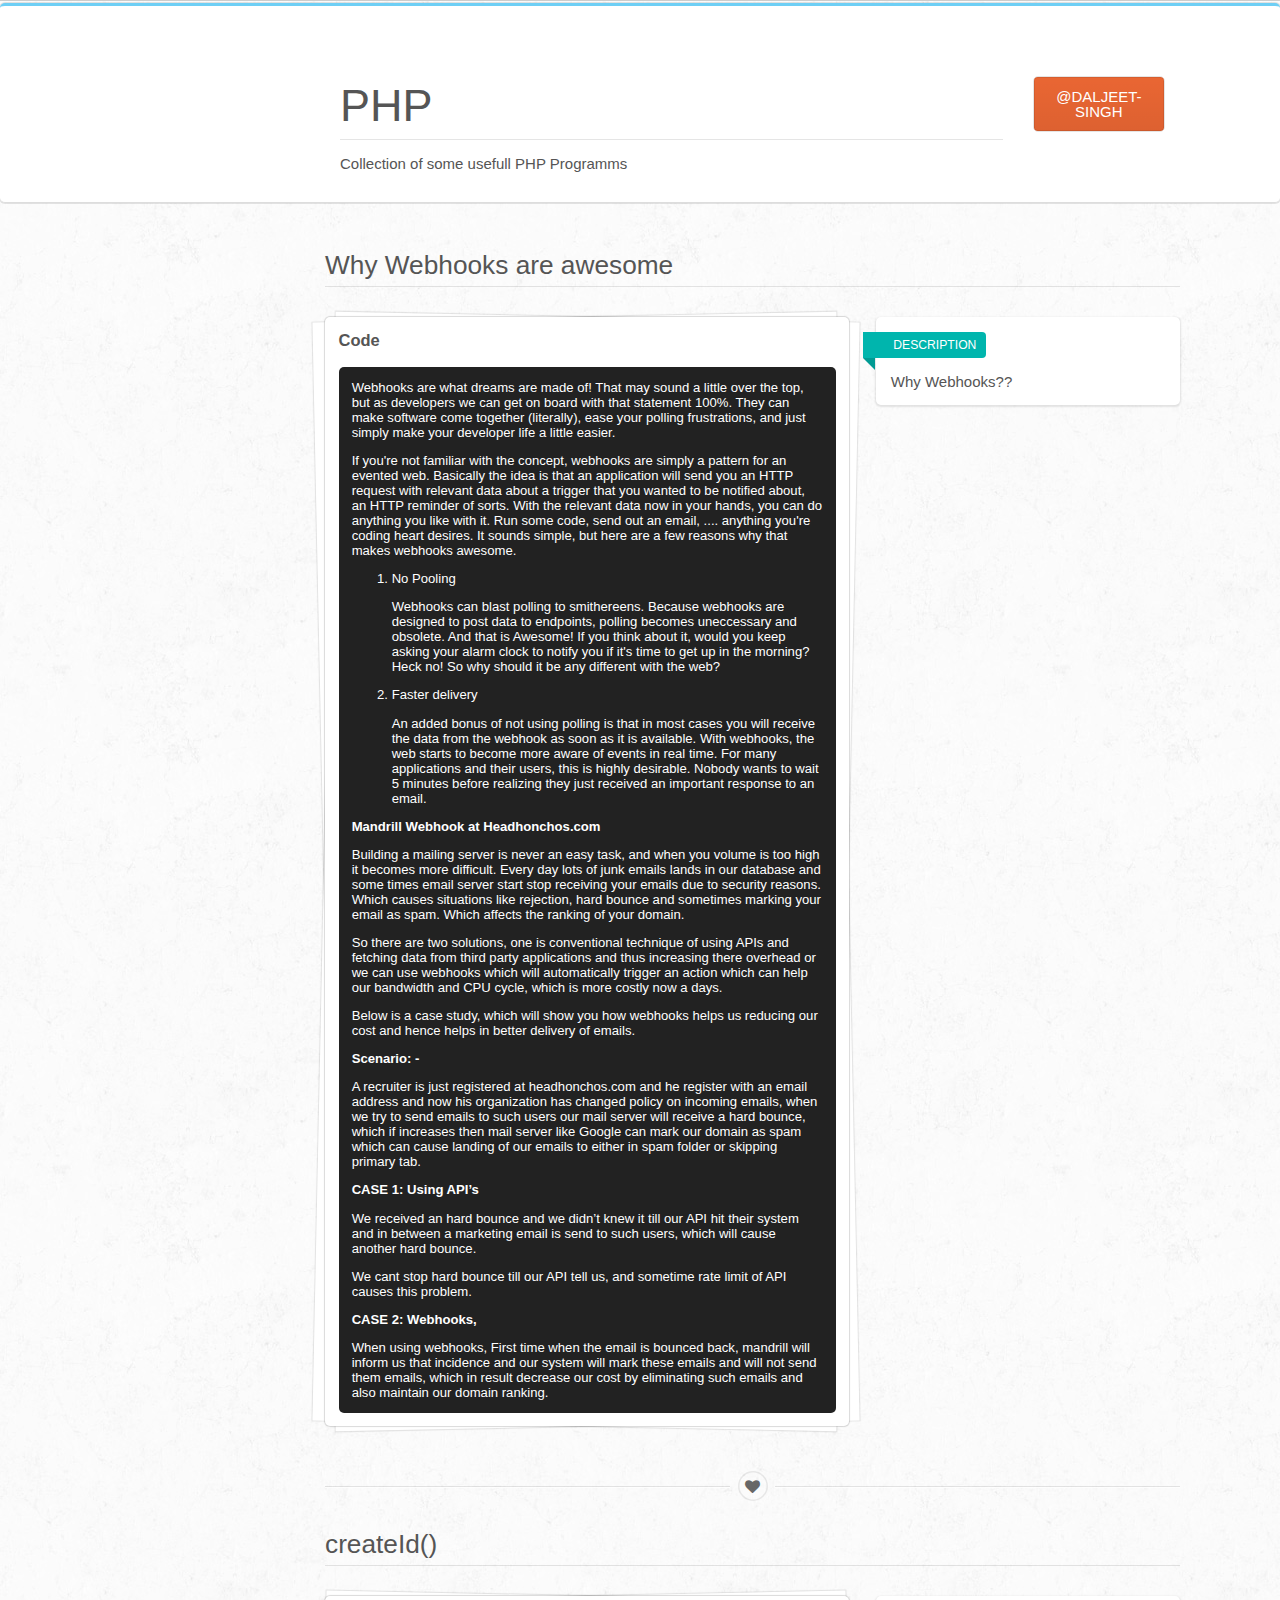
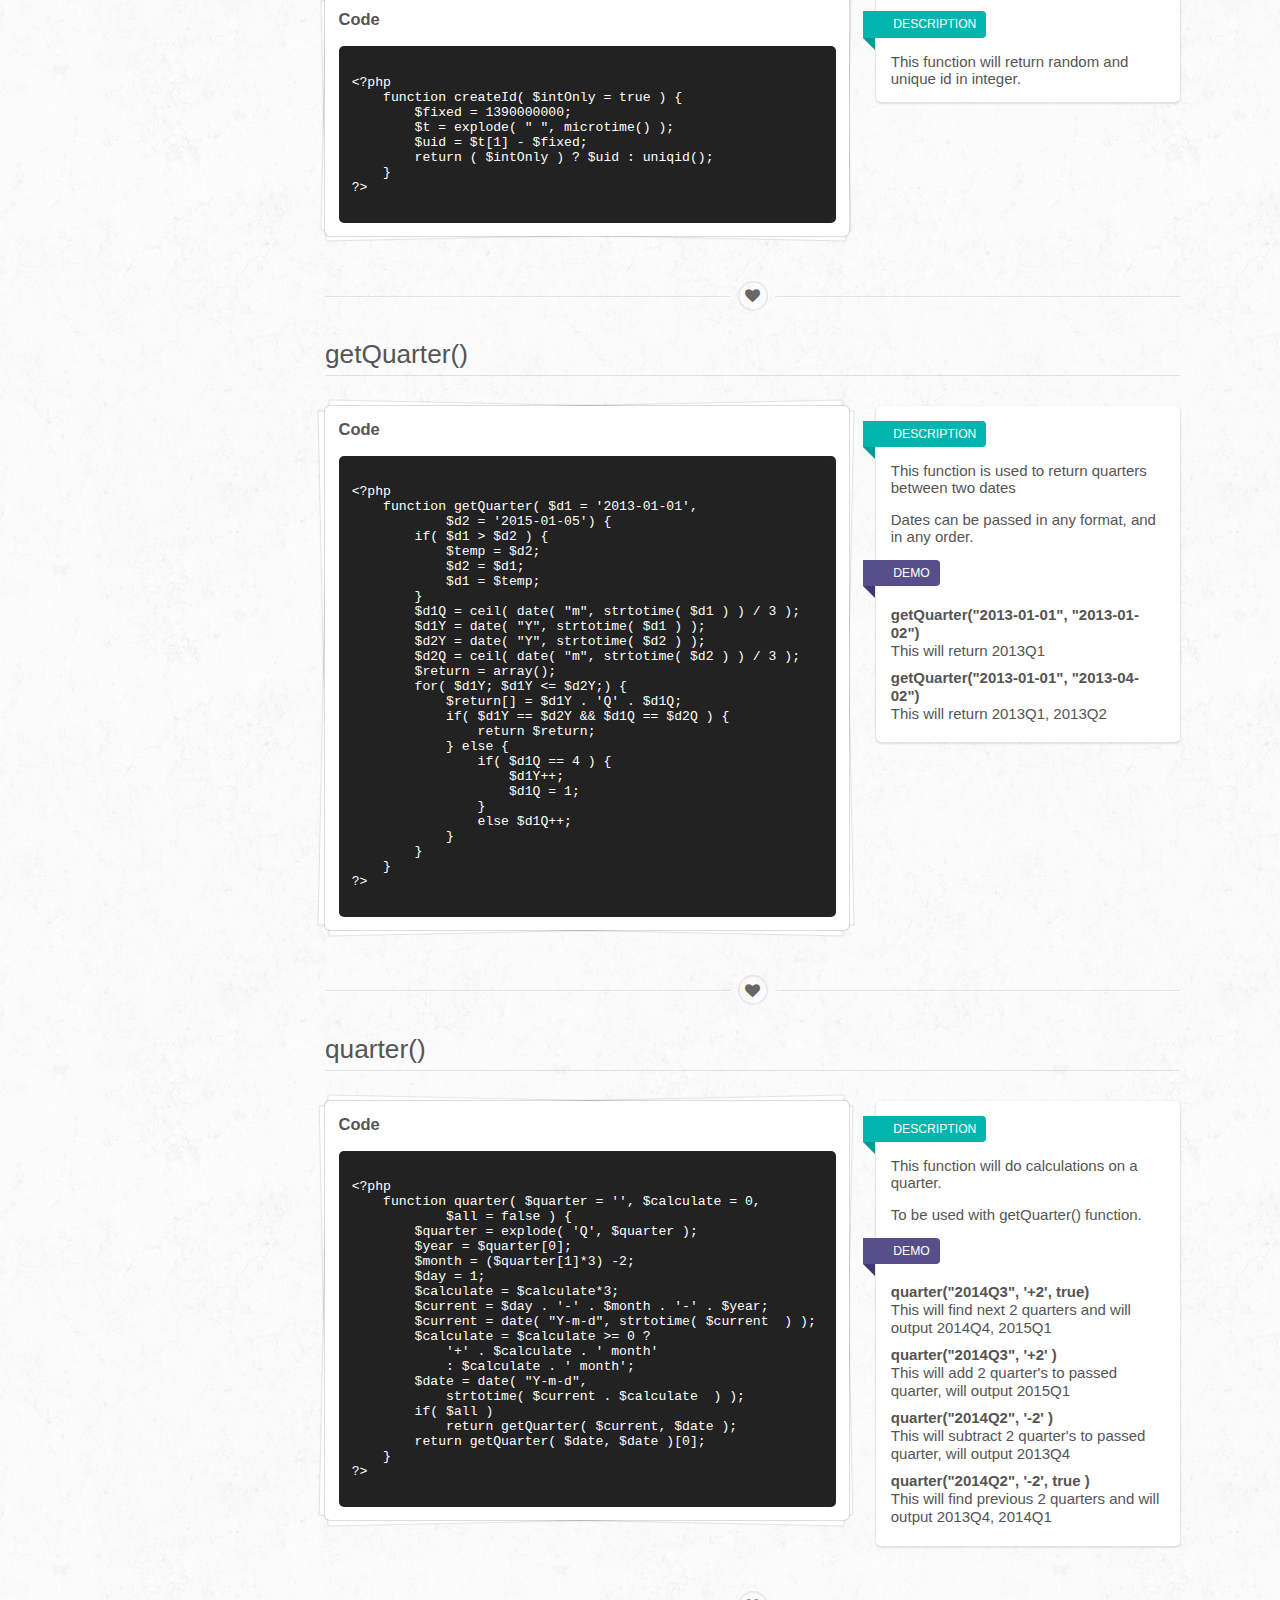
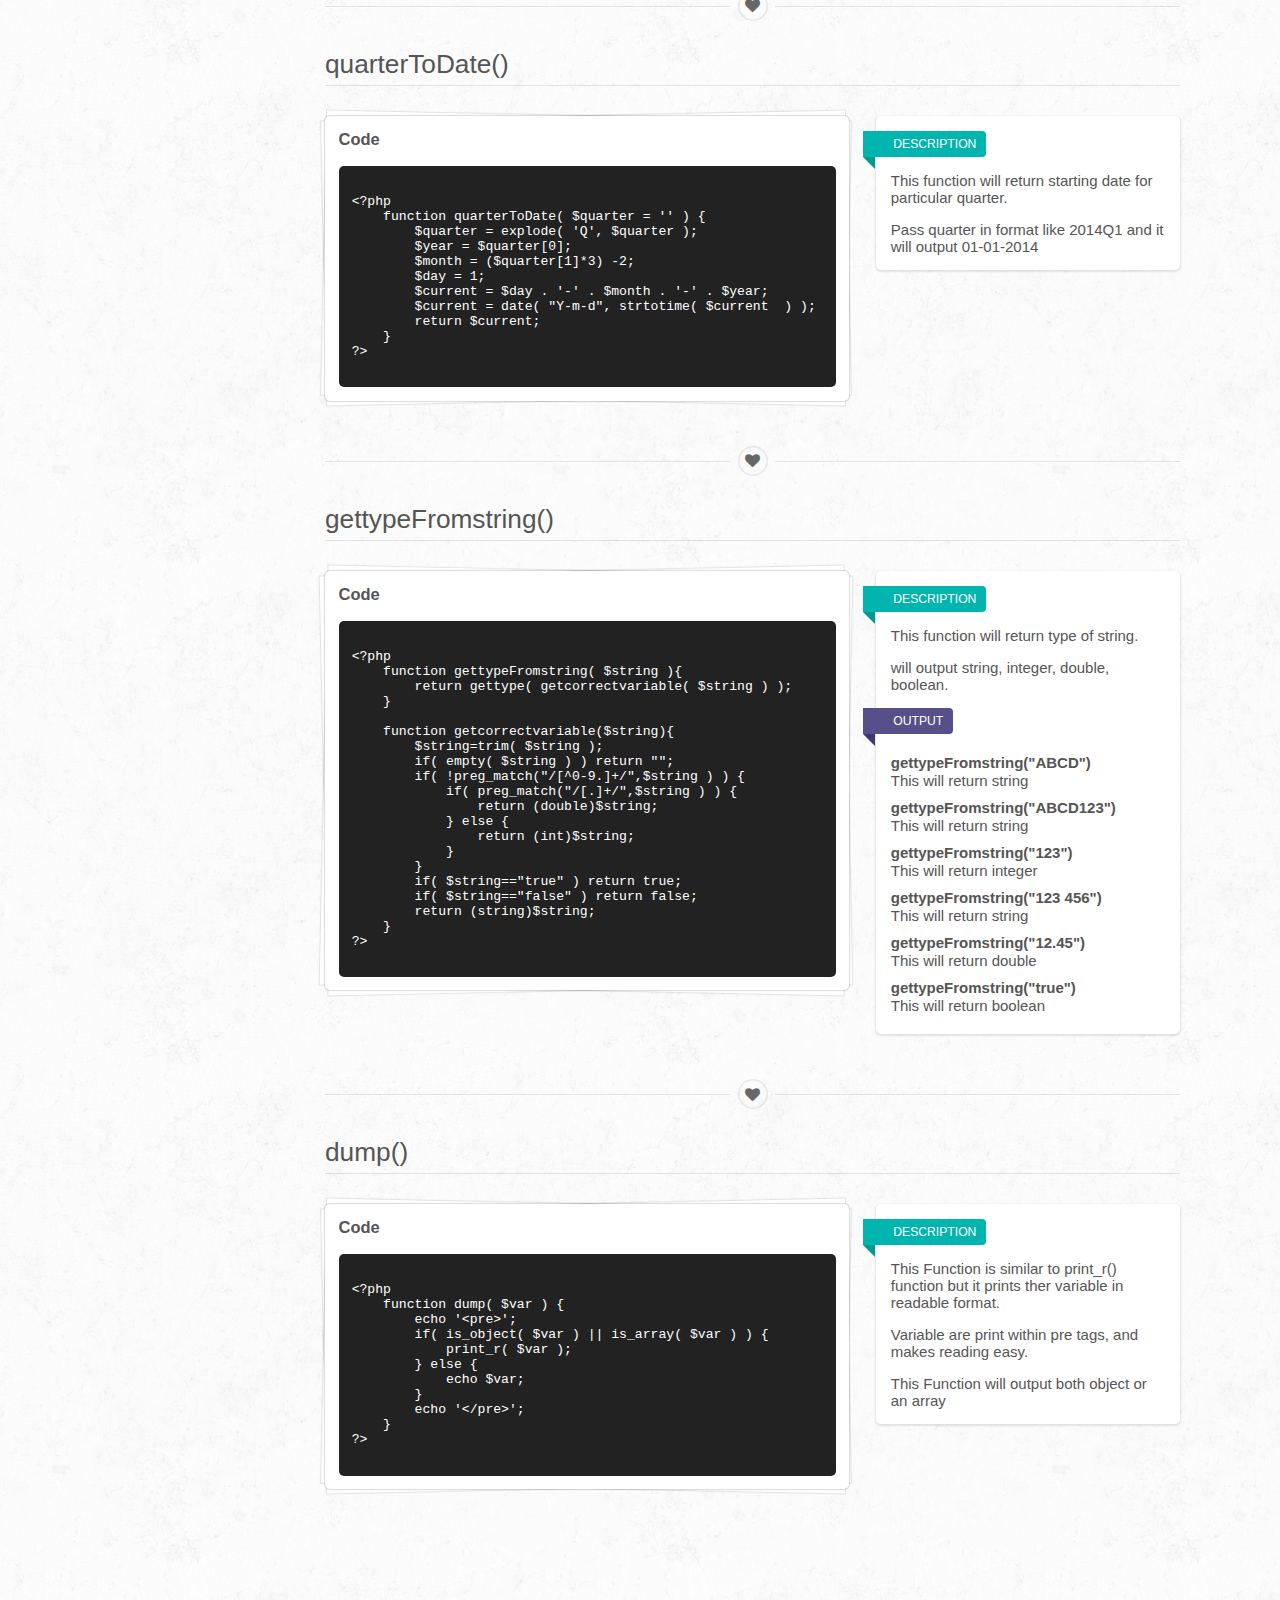
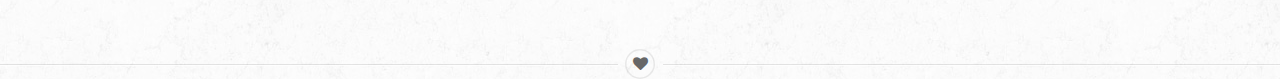
==== commit 34206d2b: "Update index.html" ====
--- a/index.html
+++ b/index.html
@@ -36,6 +36,92 @@
             </div>
         </div>
         <div class="main container">
+            
+            <h2 class="ui dividing header">Why Webhooks are awesome</h2>
+            <div class="example">
+                <div class="ui grid">
+                    <div class="ten wide column">
+                        <div class="ui small piled feed segment">
+                            <h4 class="ui header">Code</h4>
+                            <div class="ui inverted segment">
+                                <p>
+                                    Webhooks are what dreams are made of! That may sound a little over the top, but as developers we can get on board with that statement 100%.  They can make software come together (literally), ease your polling frustrations, and just simply make your developer life a little easier.
+                                </p>
+                                <p>
+                                    If you're not familiar with the concept, webhooks are simply a pattern for an evented web.  Basically the idea is that an application will send you an HTTP request with relevant data about a trigger that you wanted to be notified about, an HTTP reminder of sorts. With the relevant data now in your hands, you can do anything you like with it.  Run some code, send out an email, .... anything you're coding heart desires.  It sounds simple, but here are a few reasons why that makes webhooks awesome.
+                                </p>
+                                <p>
+                                    <ol>
+                                        <li>
+                                            No Pooling
+                                        </li>
+                                        <p>
+                                            Webhooks can blast polling to smithereens. Because webhooks are designed to post data to endpoints, polling becomes uneccessary and obsolete. And that is Awesome! If you think about it, would you keep asking your alarm clock to notify you if it's time to get up in the morning? Heck no! So why should it be any different with the web?
+                                        </p>
+                                        <li>
+                                            Faster delivery
+                                        </li>
+                                        <p>
+                                            An added bonus of not using polling is that in most cases you will receive the data from the webhook as soon as it is available.  With webhooks, the web starts to become more aware of events in real time.  For many applications and their users, this is highly desirable.  Nobody wants to wait 5 minutes before realizing they just received an important response to an email.
+                                        </p>
+                                    </ol>
+                                </p>
+                                <p>
+                                    <b>
+                                        Mandrill Webhook at Headhonchos.com
+                                    </b>
+                                </p>
+                                <p>
+                                    Building a mailing server is never an easy task, and when you volume is too high it becomes more difficult. Every day lots of junk emails lands in our database and some times email server start stop receiving your emails due to security reasons. Which causes situations like rejection, hard bounce and sometimes marking your email as spam. Which affects the ranking of your domain. 
+                                </p>
+                                <p>
+                                    So there are two solutions, one is conventional technique of using APIs and fetching data from third party applications and thus increasing there overhead or we can use webhooks which will automatically trigger an action which can help our bandwidth and CPU cycle, which is more costly now a days.
+                                </p>
+                                <p>
+                                    Below is a case study, which will show you how webhooks helps us reducing our cost and hence helps in better delivery of emails.
+                                </p>
+                                <p>
+                                    <b>Scenario: -</b>
+                                </p>
+                                <p>
+                                    A recruiter is just registered at headhonchos.com and he register with an email address and now his organization has changed policy on incoming emails, when we try to send emails to such users our mail server will receive a hard bounce, which if increases then mail server like Google can mark our domain as spam which can cause landing of our emails to either in spam folder or skipping primary tab.
+                                </p>
+                                <p>
+                                    <b>
+                                        CASE 1: Using API’s
+                                    </b>
+                                </p>
+                                <p>
+                                    We received an hard bounce and we didn’t knew it till our API hit their system and in between a marketing email is send to such users, which will cause another hard bounce.
+                                </p>
+                                <p>
+                                    We cant stop hard bounce till our API tell us, and sometime rate limit of API causes this problem.
+                                </p>
+                                <p>
+                                    <b>
+                                        CASE 2: Webhooks,
+                                    </b>
+                                </p>
+                                <p>
+                                    When using webhooks, First time when the email is bounced back, mandrill will inform us that incidence and our system will mark these emails and will not send them emails, which in result decrease our cost by eliminating such emails and also maintain our domain ranking.
+                                </p>
+                            </div>
+                        </div>
+                    </div>
+                    <div class="six wide column">
+                        <div class="column">
+                            <div class="ui raised segment">
+                                <div class="ui teal ribbon label">Description</div>
+                                <p>Why Webhooks??</p>
+                            </div>
+                        </div>
+                    </div>
+                </div>
+            </div>
+
+            <div class="ui horizontal icon divider">
+                <i class="circular heart icon outline"></i>
+            </div>
 
             <h2 class="ui dividing header">createId()</h2>
             <div class="example">
